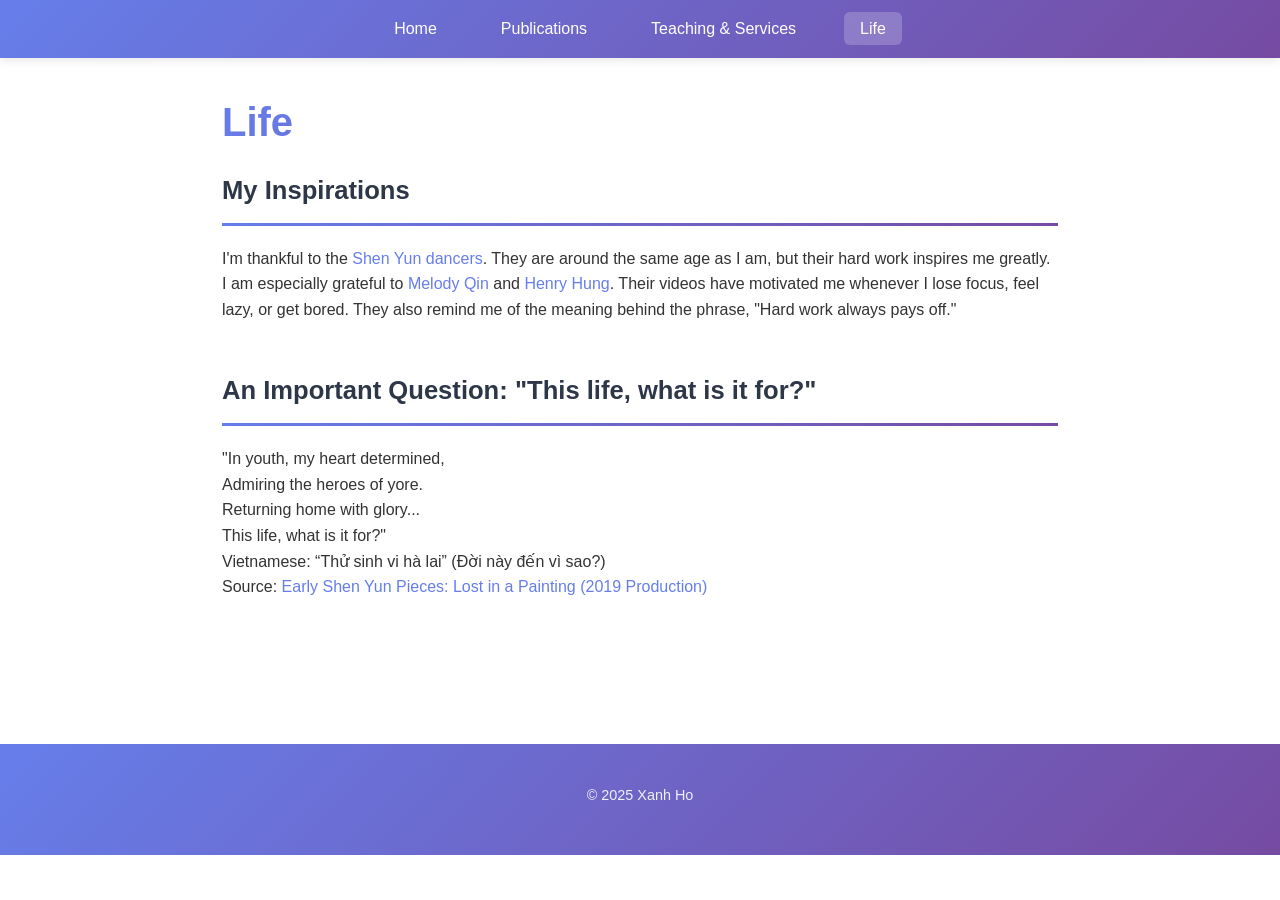
==== life.html @ 57c2db6a "Initial commit - personal academic website" ====
<!DOCTYPE html>
<html lang="en">
<head>
    <meta charset="UTF-8">
    <meta name="viewport" content="width=device-width, initial-scale=1.0">
    <title>Life - Your Name</title>
    <link rel="stylesheet" href="style.css">
</head>
<body>
    <nav class="navbar">
        <div class="nav-container">
            <ul class="nav-links">
                <li><a href="index.html">Home</a></li>
                <li><a href="publications.html">Publications</a></li>
                <li><a href="teaching.html">Teaching & Services</a></li>
                <li><a href="life.html" class="active">Life</a></li>
            </ul>
        </div>
    </nav>

    <div class="container">
        <div class="main-content">
            <h1 class="page-title">Life</h1>
            
            <!-- <section class="section">
                <p>
                    Outside of research, I enjoy [your hobbies and interests]. 
                    Here are some moments from my life beyond academia.
                </p>
            </section> -->

            <!-- <section class="section">
                <h2>Travel & Conferences</h2>
                <div class="gallery">
                    <div class="gallery-item">
                        <img src="assets/life/placeholder1.jpg" alt="Conference photo">
                        <div class="gallery-caption">Conference Name, Location (Year)</div>
                    </div>
                    <div class="gallery-item">
                        <img src="assets/life/placeholder2.jpg" alt="Travel photo">
                        <div class="gallery-caption">Research visit to City, Country</div>
                    </div>
                    <div class="gallery-item">
                        <img src="assets/life/placeholder3.jpg" alt="Event photo">
                        <div class="gallery-caption">Workshop event description</div>
                    </div>
                </div>
            </section> -->

            <!-- <section class="section">
                <h2>Hobbies & Interests</h2>
                <div class="gallery">
                    <div class="gallery-item">
                        <img src="assets/life/placeholder4.jpg" alt="Hobby photo">
                        <div class="gallery-caption">Your hobby or interest</div>
                    </div>
                    <div class="gallery-item">
                        <img src="assets/life/placeholder5.jpg" alt="Activity photo">
                        <div class="gallery-caption">Outdoor activity or event</div>
                    </div>
                    <div class="gallery-item">
                        <img src="assets/life/placeholder6.jpg" alt="Personal photo">
                        <div class="gallery-caption">Personal interest or achievement</div>
                    </div>
                </div>
            </section> -->

            <!-- <section class="section">
                <h2>My Inspirations</h2>
                <ul>
                    <li>I enjoy [activity/hobby]</li>
                    <li>My favorite [category] is [item]</li>
                    <li>I've visited [number] countries/cities</li>
                    <li>I speak [languages]</li>
                    <li>In my free time, I like to [activity]</li>
                </ul>
            </section> -->

            <section class="section">
                <h2>My Inspirations</h2>
                <p>
                    I'm thankful to the <a href="https://www.shenyuncreations.com/video/_video_369e0bc28c9f4dfb9b8c0f937d2b2196/What-Does-It-Take-to-Be-a-Shen-Yun-Dancer">Shen Yun dancers</a>. 
                    They are around the same age as I am, but their hard work inspires me greatly. 
                    I am especially grateful to 
                    <a href="https://www.shenyuncreations.com/video/_video_13bd42abd36e4ab4a20b88719a62e4db/Stars-of-Shen-Yun-Melody-Qin">Melody Qin</a> 
                    and 
                    <a href="https://www.shenyuncreations.com/video/_video_df1522ec13df445c874ac6e3b65f3c51/Stars-of-Shen-Yun-Henry-Hung">Henry Hung</a>. 
                    Their videos have motivated me whenever I lose focus, feel lazy, or get bored. 
                    They also remind me of the meaning behind the phrase, "Hard work always pays off."
                </p>
            </section>


            <section class="section">
                <h2>An Important Question: "This life, what is it for?"</h2>
                <p>
                    "In youth, my heart determined,<br>
                    Admiring the heroes of yore.<br>
                    Returning home with glory...<br>
                    This life, what is it for?"
                </p>
                <p> Vietnamese: “Thử sinh vi hà lai” (Đời này đến vì sao?)</p>
                <p> Source: <a href="https://www.shenyuncreations.com/video/_video_8e52234403b142d1b19d47d830687176/Early-Shen-Yun-Pieces-Lost-in-a-Painting-(2019-Production)">Early Shen Yun Pieces: Lost in a Painting (2019 Production)</a></p>
            </section>


        </div>
    </div>

    <footer>
        <p>&copy; 2025 Xanh Ho</p>
    </footer>
</body>
</html>
---- style.css ----
/* 
 * Academic Website Stylesheet
 * Design inspired by Sewon Min's website (https://www.sewonmin.com/index.html)
 */

* {
    margin: 0;
    padding: 0;
    box-sizing: border-box;
}

body {
    font-family: -apple-system, BlinkMacSystemFont, 'Segoe UI', 'Roboto', 'Helvetica', 'Arial', sans-serif;
    line-height: 1.6;
    color: #333;
    background-color: #fff;
}

/* Navigation Bar */
.navbar {
    background: linear-gradient(135deg, #667eea 0%, #764ba2 100%);
    padding: 1rem 0;
    position: sticky;
    top: 0;
    z-index: 100;
    box-shadow: 0 2px 10px rgba(0,0,0,0.1);
}

.nav-container {
    max-width: 900px;
    margin: 0 auto;
    padding: 0 2rem;
}

.nav-links {
    list-style: none;
    display: flex;
    gap: 2rem;
    justify-content: center;
}

.nav-links a {
    text-decoration: none;
    color: #fff;
    font-weight: 500;
    transition: all 0.3s ease;
    padding: 0.5rem 1rem;
    border-radius: 6px;
}

.nav-links a:hover,
.nav-links a.active {
    background-color: rgba(255, 255, 255, 0.2);
    transform: translateY(-2px);
}

/* Main Container */
.container {
    max-width: 900px;
    margin: 0 auto;
    padding: 2rem;
}

.main-content {
    background-color: #fff;
}

/* Page Title */
.page-title {
    font-size: 2.5rem;
    font-weight: 700;
    margin-bottom: 1rem;
    color: #2d3748;
    background: linear-gradient(135deg, #667eea 0%, #764ba2 100%);
    -webkit-background-clip: text;
    -webkit-text-fill-color: transparent;
    background-clip: text;
}

.note {
    font-size: 0.9rem;
    color: #718096;
    font-style: italic;
    margin-bottom: 2rem;
}

/* Profile Header */
.profile-header {
    display: flex;
    justify-content: space-between;
    align-items: center;
    margin-bottom: 3rem;
    gap: 3rem;
    padding: 2rem;
    background: linear-gradient(135deg, #f5f7fa 0%, #c3cfe2 100%);
    border-radius: 12px;
    box-shadow: 0 4px 6px rgba(0,0,0,0.07);
}

.profile-text {
    flex: 1;
}

.profile-text h1 {
    font-size: 2.5rem;
    font-weight: 700;
    margin-bottom: 0.5rem;
    color: #2d3748;
    background: linear-gradient(135deg, #667eea 0%, #764ba2 100%);
    -webkit-background-clip: text;
    -webkit-text-fill-color: transparent;
    background-clip: text;
}

.title-role {
    font-size: 1.2rem;
    font-weight: 600;
    color: #4a5568;
    margin-bottom: 0.25rem;
}

.affiliation {
    color: #718096;
    margin-bottom: 0.25rem;
    font-size: 1rem;
}

.contact-info {
    margin-top: 1rem;
    margin-bottom: 1rem;
}

.contact-info p {
    margin: 0.25rem 0;
    color: #4a5568;
}

.contact-info a {
    color: #667eea;
    text-decoration: none;
    font-weight: 500;
}

.contact-info a:hover {
    text-decoration: underline;
}

.social-links {
    margin-top: 1rem;
    display: flex;
    gap: 0.75rem;
    flex-wrap: wrap;
}

.link-button {
    display: inline-block;
    padding: 0.5rem 1rem;
    background: linear-gradient(135deg, #667eea 0%, #764ba2 100%);
    color: #fff;
    text-decoration: none;
    border-radius: 6px;
    font-size: 0.9rem;
    font-weight: 500;
    transition: all 0.3s ease;
    box-shadow: 0 2px 4px rgba(102, 126, 234, 0.3);
}

.link-button:hover {
    transform: translateY(-2px);
    box-shadow: 0 4px 8px rgba(102, 126, 234, 0.4);
}

.profile-image {
    flex-shrink: 0;
}

.profile-image img {
    width: 220px;
    height: 220px;
    border-radius: 50%;
    object-fit: cover;
    border: 5px solid #fff;
    box-shadow: 0 8px 16px rgba(0,0,0,0.15);
}

/* Section Titles */
.section-title {
    font-size: 1.75rem;
    font-weight: 700;
    margin-bottom: 1.25rem;
    padding-bottom: 0.75rem;
    border-bottom: 3px solid transparent;
    border-image: linear-gradient(90deg, #667eea 0%, #764ba2 100%);
    border-image-slice: 1;
    color: #2d3748;
}

/* Bio Section */
.bio {
    margin-bottom: 2.5rem;
}

.bio p {
    margin-bottom: 1rem;
    line-height: 1.8;
    color: #4a5568;
    font-size: 1.05rem;
}

.bio a {
    color: #667eea;
    text-decoration: none;
    font-weight: 500;
}

.bio a:hover {
    text-decoration: underline;
}

/* Research Interests */
.research-interests {
    margin-bottom: 2.5rem;
}

.interests-grid {
    display: flex;
    flex-wrap: wrap;
    gap: 0.75rem;
}

.interest-tag {
    padding: 0.5rem 1.25rem;
    background: linear-gradient(135deg, #e0e7ff 0%, #e9d5ff 100%);
    color: #5b21b6;
    border-radius: 20px;
    font-size: 0.95rem;
    font-weight: 500;
    transition: all 0.3s ease;
    cursor: default;
}

.interest-tag:hover {
    transform: translateY(-2px);
    box-shadow: 0 4px 8px rgba(102, 126, 234, 0.2);
}

/* News Section */
.news {
    background: #f8fafc;
    padding: 2rem;
    border-radius: 12px;
    border-left: 4px solid #667eea;
}

.news-list {
    list-style: none;
}

.news-list li {
    margin-bottom: 1.5rem;
    line-height: 1.8;
    padding-left: 1.5rem;
    position: relative;
    color: #4a5568;
}

.news-list li:before {
    content: "▸";
    position: absolute;
    left: 0;
    color: #667eea;
    font-weight: bold;
}

.date {
    display: inline-block;
    font-weight: 700;
    color: #667eea;
    margin-right: 0.75rem;
    background: #e0e7ff;
    padding: 0.15rem 0.6rem;
    border-radius: 4px;
    font-size: 0.9rem;
}

.news-list a {
    color: #667eea;
    text-decoration: none;
    font-weight: 500;
    transition: color 0.3s ease;
}

.news-list a:hover {
    color: #764ba2;
    text-decoration: underline;
}

/* Publications Page */
.publications-section {
    margin-bottom: 3rem;
}

.publications-section h2 {
    font-size: 0.95rem;
    font-weight: 700;
    margin-bottom: 1rem;
    padding: 0.4rem 0.8rem;
    background: linear-gradient(135deg, #667eea 0%, #764ba2 100%);
    color: #fff;
    border-radius: 5px;
    display: inline-block;
}

.publication-item {
    margin-bottom: 1.25rem;
    padding: 1rem;
    background: #f8fafc;
    border-radius: 6px;
    border-left: 3px solid #667eea;
    transition: all 0.3s ease;
}

.publication-item:hover {
    box-shadow: 0 4px 12px rgba(102, 126, 234, 0.15);
    transform: translateX(4px);
}

.publication-item:last-child {
    border-bottom: none;
}

.publication-title {
    font-weight: 700;
    font-size: 1.15rem;
    margin-bottom: 0.75rem;
    color: #2d3748;
    line-height: 1.4;
}

.publication-authors {
    color: #4a5568;
    margin-bottom: 0.5rem;
    line-height: 1.6;
}

.publication-venue {
    font-style: italic;
    color: #718096;
    margin-bottom: 0.75rem;
    font-weight: 500;
}

.publication-links {
    display: flex;
    flex-wrap: wrap;
    gap: 0.75rem;
}

.publication-links a {
    color: #667eea;
    text-decoration: none;
    font-size: 0.9rem;
    font-weight: 500;
    transition: all 0.3s ease;
}

.publication-links a:hover {
    color: #764ba2;
    text-decoration: underline;
}

/* Teaching & Services Page */
.section {
    margin-bottom: 3rem;
}

.section h2 {
    font-size: 1.6rem;
    font-weight: 700;
    margin-bottom: 1.25rem;
    padding-bottom: 0.75rem;
    border-bottom: 3px solid transparent;
    border-image: linear-gradient(90deg, #667eea 0%, #764ba2 100%);
    border-image-slice: 1;
    color: #2d3748;
}

.section h3 {
    font-size: 1.2rem;
    font-weight: 600;
    margin-top: 1.75rem;
    margin-bottom: 1rem;
    color: #4a5568;
    padding-left: 1rem;
    border-left: 3px solid #667eea;
}

.section ul {
    margin-left: 1.5rem;
    margin-bottom: 1rem;
}

.section li {
    margin-bottom: 0.75rem;
    line-height: 1.8;
    color: #4a5568;
}

.section a {
    color: #667eea;
    text-decoration: none;
    font-weight: 500;
}

.section a:hover {
    color: #764ba2;
    text-decoration: underline;
}

/* Life Page */
.gallery {
    display: grid;
    grid-template-columns: repeat(auto-fill, minmax(250px, 1fr));
    gap: 1.5rem;
    margin-top: 1.5rem;
}

.gallery-item {
    position: relative;
    overflow: hidden;
    border-radius: 12px;
    box-shadow: 0 4px 8px rgba(0,0,0,0.1);
    transition: all 0.3s ease;
}

.gallery-item:hover {
    transform: translateY(-8px);
    box-shadow: 0 8px 16px rgba(102, 126, 234, 0.3);
}

.gallery-item img {
    width: 100%;
    height: 250px;
    object-fit: cover;
    display: block;
}

.gallery-caption {
    padding: 1rem;
    background: linear-gradient(135deg, #f5f7fa 0%, #c3cfe2 100%);
    font-size: 0.9rem;
    color: #4a5568;
    font-weight: 500;
}

/* Footer */
footer {
    background: linear-gradient(135deg, #667eea 0%, #764ba2 100%);
    padding: 2.5rem 2rem;
    text-align: center;
    margin-top: 4rem;
    color: #fff;
}

footer p {
    margin-bottom: 0.5rem;
    color: rgba(255, 255, 255, 0.9);
    font-size: 0.9rem;
}

footer a {
    color: #fff;
    text-decoration: none;
    font-weight: 500;
    border-bottom: 1px solid rgba(255, 255, 255, 0.3);
}

footer a:hover {
    border-bottom: 1px solid rgba(255, 255, 255, 0.8);
}

.credit {
    font-size: 0.85rem;
    color: rgba(255, 255, 255, 0.8);
}

/* Responsive Design */
@media (max-width: 768px) {
    .nav-links {
        gap: 0.75rem;
        font-size: 0.9rem;
    }

    .container {
        padding: 1rem;
    }

    .profile-header {
        flex-direction: column;
        padding: 1.5rem;
    }

    .profile-text h1 {
        font-size: 2rem;
    }

    .profile-image img {
        width: 180px;
        height: 180px;
    }

    .interests-grid {
        gap: 0.5rem;
    }

    .interest-tag {
        font-size: 0.85rem;
        padding: 0.4rem 1rem;
    }

    .gallery {
        grid-template-columns: repeat(auto-fill, minmax(200px, 1fr));
    }
}

@media (max-width: 480px) {
    .nav-links {
        flex-wrap: wrap;
        gap: 0.5rem;
        justify-content: center;
    }

    .nav-links a {
        padding: 0.4rem 0.8rem;
        font-size: 0.85rem;
    }

    .profile-text h1 {
        font-size: 1.75rem;
    }

    .page-title {
        font-size: 2rem;
    }

    .profile-image img {
        width: 150px;
        height: 150px;
    }

    .social-links {
        gap: 0.5rem;
    }

    .link-button {
        font-size: 0.85rem;
        padding: 0.4rem 0.8rem;
    }

    .gallery {
        grid-template-columns: 1fr;
    }
}
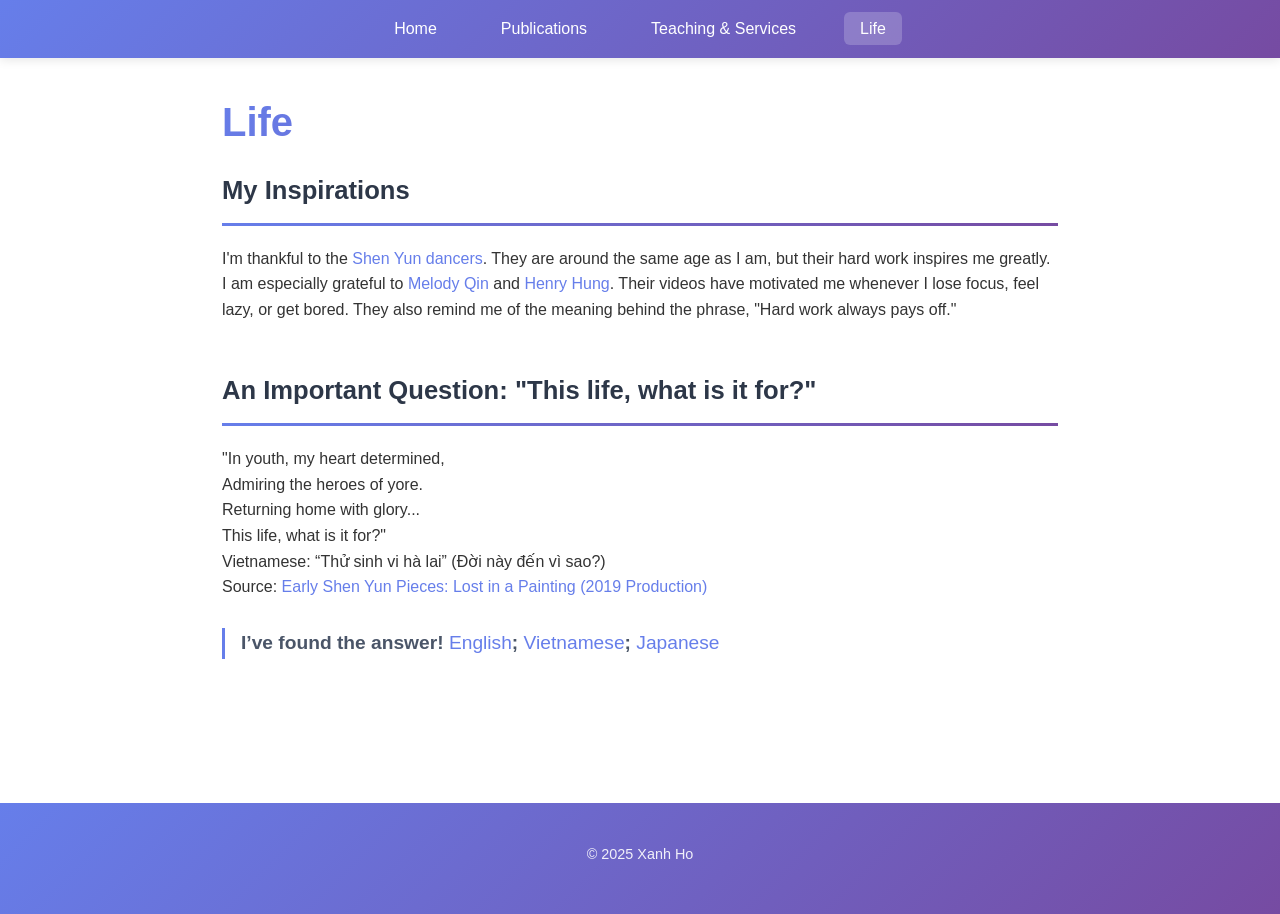
==== commit 9ef271a7: "Update life page" ====
--- a/life.html
+++ b/life.html
@@ -1,6 +1,16 @@
 <!DOCTYPE html>
 <html lang="en">
 <head>
+    <!-- Google tag (gtag.js) -->
+    <script async src="https://www.googletagmanager.com/gtag/js?id=G-TYHXV9YYYD"></script>
+    <script>
+      window.dataLayer = window.dataLayer || [];
+      function gtag(){dataLayer.push(arguments);}
+      gtag('js', new Date());
+
+      gtag('config', 'G-TYHXV9YYYD');
+    </script>
+    
     <meta charset="UTF-8">
     <meta name="viewport" content="width=device-width, initial-scale=1.0">
     <title>Life - Your Name</title>
@@ -101,6 +111,7 @@
                 </p>
                 <p> Vietnamese: “Thử sinh vi hà lai” (Đời này đến vì sao?)</p>
                 <p> Source: <a href="https://www.shenyuncreations.com/video/_video_8e52234403b142d1b19d47d830687176/Early-Shen-Yun-Pieces-Lost-in-a-Painting-(2019-Production)">Early Shen Yun Pieces: Lost in a Painting (2019 Production)</a></p>
+                <h3> I’ve found the answer! <a href="https://en.minghui.org/html/articles/2023/1/21/206699.html">English</a>; <a href="https://vn.minghui.org/news/241240-vi-sao-co-nhan-loai.html">Vietnamese</a>; <a href="https://jp.minghui.org/2023/01/23/89043.html">Japanese</a> </h3>
             </section>
 
 
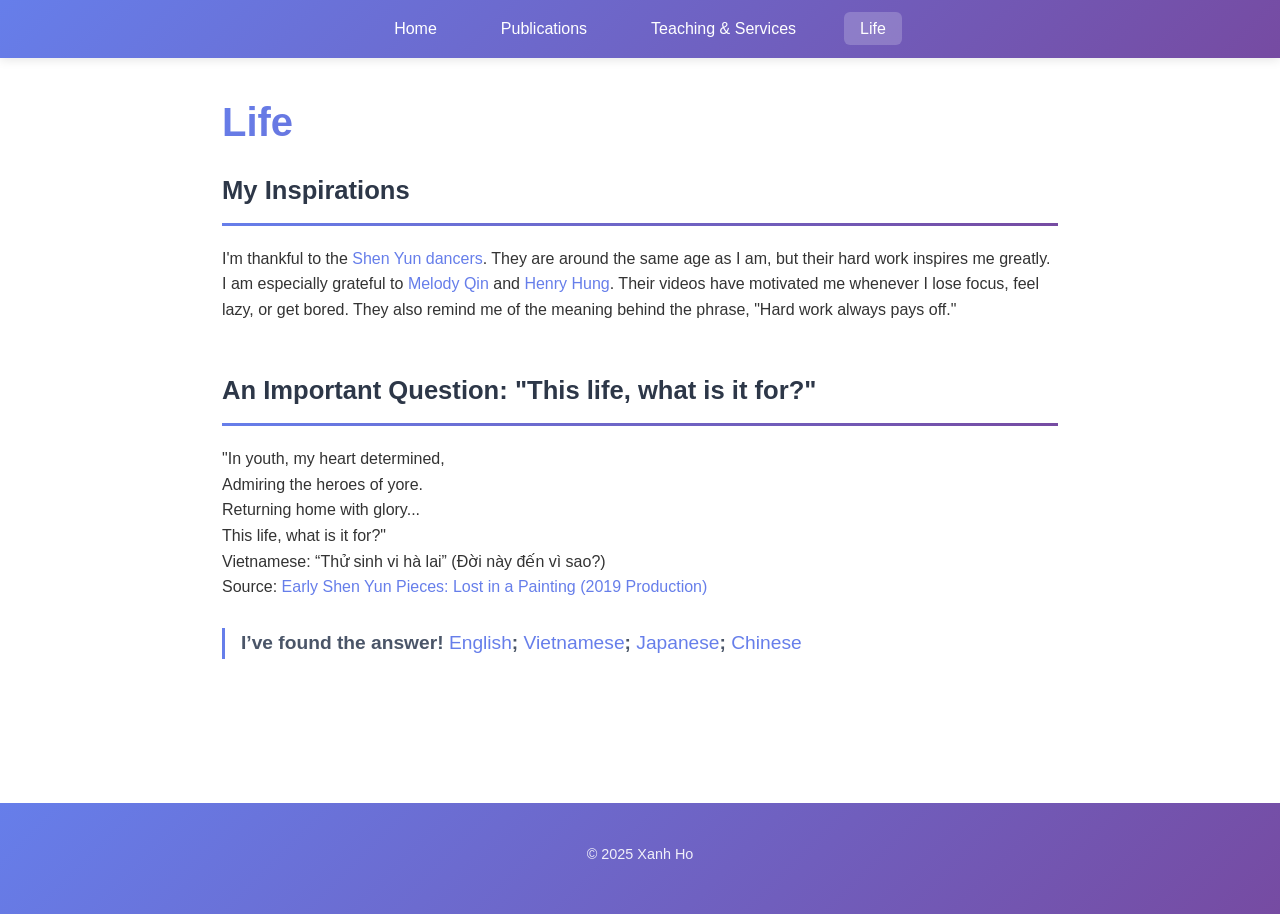
==== commit 5bc361cb: "Update info" ====
--- a/life.html
+++ b/life.html
@@ -111,7 +111,7 @@
                 </p>
                 <p> Vietnamese: “Thử sinh vi hà lai” (Đời này đến vì sao?)</p>
                 <p> Source: <a href="https://www.shenyuncreations.com/video/_video_8e52234403b142d1b19d47d830687176/Early-Shen-Yun-Pieces-Lost-in-a-Painting-(2019-Production)">Early Shen Yun Pieces: Lost in a Painting (2019 Production)</a></p>
-                <h3> I’ve found the answer! <a href="https://en.minghui.org/html/articles/2023/1/21/206699.html">English</a>; <a href="https://vn.minghui.org/news/241240-vi-sao-co-nhan-loai.html">Vietnamese</a>; <a href="https://jp.minghui.org/2023/01/23/89043.html">Japanese</a> </h3>
+                <h3> I’ve found the answer! <a href="https://en.minghui.org/html/articles/2023/1/21/206699.html">English</a>; <a href="https://vn.minghui.org/news/241240-vi-sao-co-nhan-loai.html">Vietnamese</a>; <a href="https://jp.minghui.org/2023/01/23/89043.html">Japanese</a>; <a href="https://big5.minghui.org/mh/articles/2023/1/20/%E7%82%BA%E7%94%9A%E9%BA%BC%E6%9C%83%E6%9C%89%E4%BA%BA%E9%A1%9E-455562.html">Chinese</a> </h3>
             </section>
 
 
